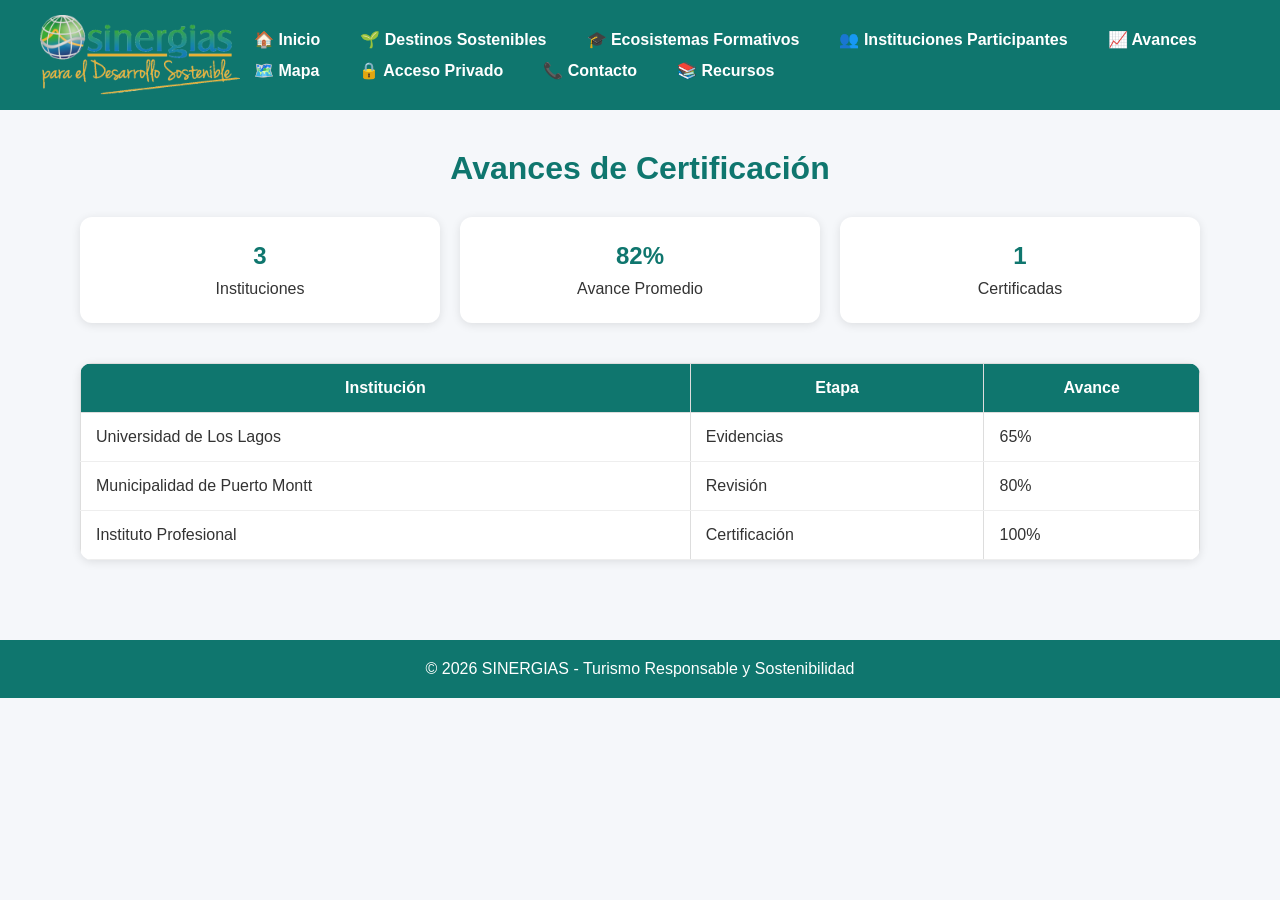
==== pages/avances.html @ 97fa35aa "si" ====
<!DOCTYPE html>
<html lang="es">

<head>
    <meta charset="UTF-8">
    <meta name="viewport" content="width=device-width, initial-scale=1.0">
    <title>Avances - SINERGIAS</title>

    <link rel="stylesheet" href="../css/styles.css">
</head>

<body>

    <header>

        <div class="logo">
            <img src="../assets/logo.png" alt="Logo SINERGIAS">
        </div>

        <nav>
            <ul>
                <li><a href="../index.html">🏠 Inicio</a></li>

                <li>
                    <a href="destinos.html">
                        🌱 Destinos Sostenibles
                    </a>
                </li>

                <li>
                    <a href="ecosistemas.html">
                        🎓 Ecosistemas Formativos
                    </a>
                </li>

                <li>
                    <a href="participantes.html">
                        👥 Instituciones Participantes
                    </a>
                </li>

                <li>
                    <a href="avances.html">
                        📈 Avances
                    </a>
                </li>

                <li>
                    <a href="mapa.html">
                        🗺️ Mapa
                    </a>
                </li>

                <li>
                    <a href="privada.html">
                        🔒 Acceso Privado
                    </a>
                </li>

                <li>
                    <a href="contacto.html">
                        📞 Contacto
                    </a>
                </li>

                <li><a href="recursos.html">📚 Recursos</a></li>
            </ul>
        </nav>

    </header>

    <main class="container">

        <h1>Avances de Certificación</h1>

        <div class="dashboard-cards">

            <div class="dashboard-card">
                <h2 id="totalInstituciones">0</h2>
                <p>Instituciones</p>
            </div>

            <div class="dashboard-card">
                <h2 id="promedioAvance">0%</h2>
                <p>Avance Promedio</p>
            </div>

            <div class="dashboard-card">
                <h2 id="certificadas">0</h2>
                <p>Certificadas</p>
            </div>

        </div>

        <table>

            <thead>
                <tr>
                    <th>Institución</th>
                    <th>Etapa</th>
                    <th>Avance</th>
                </tr>
            </thead>

            <tbody id="tablaAvances"></tbody>

        </table>

    </main>

    <footer>
        <p>
            © 2026 SINERGIAS - Turismo Responsable y Sostenibilidad
        </p>
    </footer>

    <script src="../js/avances.js"></script>

</body>

</html>
---- css/styles.css ----
* {
    margin: 0;
    padding: 0;
    box-sizing: border-box;
}

body {
    font-family: Arial, sans-serif;
    background: #f5f7fa;
    color: #333;
}

header {
    background: #0f766e;
    color: white;
    padding: 15px 40px;

    display: flex;
    justify-content: space-between;
    align-items: center;
}

.logo {
    display: flex;
    align-items: center;
}

.logo img {
    height: 80px;
    width: auto;
    display: block;
}

nav ul {
    list-style: none;
    display: flex;
    gap: 12px;
    align-items: center;
    flex-wrap: wrap;
}

nav a {
    text-decoration: none;
    color: white;
    font-weight: 600;
    padding: 10px 14px;
    border-radius: 8px;
    transition: all 0.3s ease;
}

nav a:hover {
    background: rgba(255, 255, 255, 0.15);
    transform: translateY(-2px);
}

.hero {
    text-align: center;
    padding: 80px 20px;
}

.hero h1 {
    font-size: 3rem;
    margin-bottom: 20px;
}

.hero p {
    max-width: 700px;
    margin: auto;
    margin-bottom: 30px;
}

.hero-buttons {
    display: flex;
    justify-content: center;
    gap: 15px;
}

button {
    background: #0f766e;
    color: white;
    border: none;
    padding: 12px 20px;
    cursor: pointer;
    border-radius: 8px;
}

button:hover {
    opacity: 0.9;
}

.initiatives,
.stats,
.integration-grid {
    display: grid;
    gap: 20px;
}

.initiatives {
    grid-template-columns: repeat(auto-fit, minmax(280px, 1fr));
    padding: 40px;
}

.stats {
    grid-template-columns: repeat(auto-fit, minmax(200px, 1fr));
    padding: 40px;
}

.integration {
    padding: 40px;
}

.integration h2 {
    text-align: center;
    margin-bottom: 30px;
}

.integration-grid {
    grid-template-columns: repeat(auto-fit, minmax(250px, 1fr));
}

.card,
.stat-card {
    background: white;
    padding: 25px;
    border-radius: 12px;

    box-shadow: 0 2px 10px rgba(0, 0, 0, 0.1);
}

.stat-card {
    text-align: center;
}

.stat-card h2 {
    color: #0f766e;
    margin-bottom: 10px;
}

footer {
    background: #0f766e;
    color: white;
    text-align: center;
    padding: 20px;
    margin-top: 40px;
}

@media(max-width: 768px) {

    header {
        flex-direction: column;
        gap: 15px;
    }

    nav ul {
        flex-wrap: wrap;
        justify-content: center;
        gap: 12px;
    }

    .hero h1 {
        font-size: 2rem;
    }

    .hero-buttons {
        flex-direction: column;
        align-items: center;
    }

}

.container {
    padding: 40px;
}

.form-card {
    background: white;
    padding: 20px;
    border-radius: 10px;

    display: flex;
    flex-wrap: wrap;
    gap: 10px;

    margin-bottom: 30px;
}

.form-card input {
    padding: 10px;
    flex: 1;
}

table {
    width: 100%;
    border-collapse: collapse;
    background: white;
}

th,
td {
    padding: 12px;
    border: 1px solid #ddd;
}

th {
    background: #0f766e;
    color: white;
}

.btn-link {

    background: #0f766e;
    color: white;

    text-decoration: none;

    padding: 12px 20px;

    border-radius: 8px;

    display: inline-block;
}

.btn-link:hover {
    opacity: .9;
}

.btn-editar {
    background: #f59e0b;
    margin-right: 5px;
}

.btn-eliminar {
    background: #dc2626;
}

.container {
    max-width: 1200px;
    margin: auto;
    padding: 40px;
}

.container h1 {
    margin-bottom: 30px;
    text-align: center;
    color: #0f766e;
}

.dashboard-cards {
    display: grid;
    grid-template-columns: repeat(auto-fit, minmax(220px, 1fr));
    gap: 20px;
    margin-bottom: 40px;
}

.dashboard-card {
    background: white;
    padding: 25px;
    border-radius: 12px;
    text-align: center;
    box-shadow: 0 2px 10px rgba(0, 0, 0, 0.1);
}

.dashboard-card h2 {
    color: #0f766e;
    margin-bottom: 10px;
}

table {
    width: 100%;
    background: white;
    border-collapse: collapse;
    border-radius: 12px;
    overflow: hidden;
    box-shadow: 0 2px 10px rgba(0, 0, 0, 0.1);
}

th {
    background: #0f766e;
    color: white;
    padding: 15px;
}

td {
    padding: 15px;
    border-bottom: 1px solid #eee;
}

tr:hover {
    background: #f7f7f7;
}

.map-container {
    margin: 30px 0;
}

.fake-map {

    background: white;

    height: 350px;

    border-radius: 12px;

    display: flex;
    flex-direction: column;
    justify-content: center;
    align-items: center;

    box-shadow: 0 2px 10px rgba(0, 0, 0, .1);

    text-align: center;
}

.instituciones-grid {

    margin-top: 30px;

    display: grid;

    grid-template-columns:
        repeat(auto-fit, minmax(280px, 1fr));

    gap: 20px;
}

.institucion-card {

    background: white;

    padding: 20px;

    border-radius: 12px;

    box-shadow: 0 2px 10px rgba(0, 0, 0, .1);
}

.institucion-card h3 {
    margin-bottom: 10px;
    color: #0f766e;
}

.institucion-card p {
    margin-bottom: 8px;
}

#map {
    width: 100%;
    height: 500px;
    border-radius: 12px;
    box-shadow: 0 2px 10px rgba(0, 0, 0, .1);
}

.alert-card {

    background: #fff3cd;

    border-left: 5px solid #f59e0b;

    padding: 15px;

    margin-bottom: 10px;

    border-radius: 8px;
}
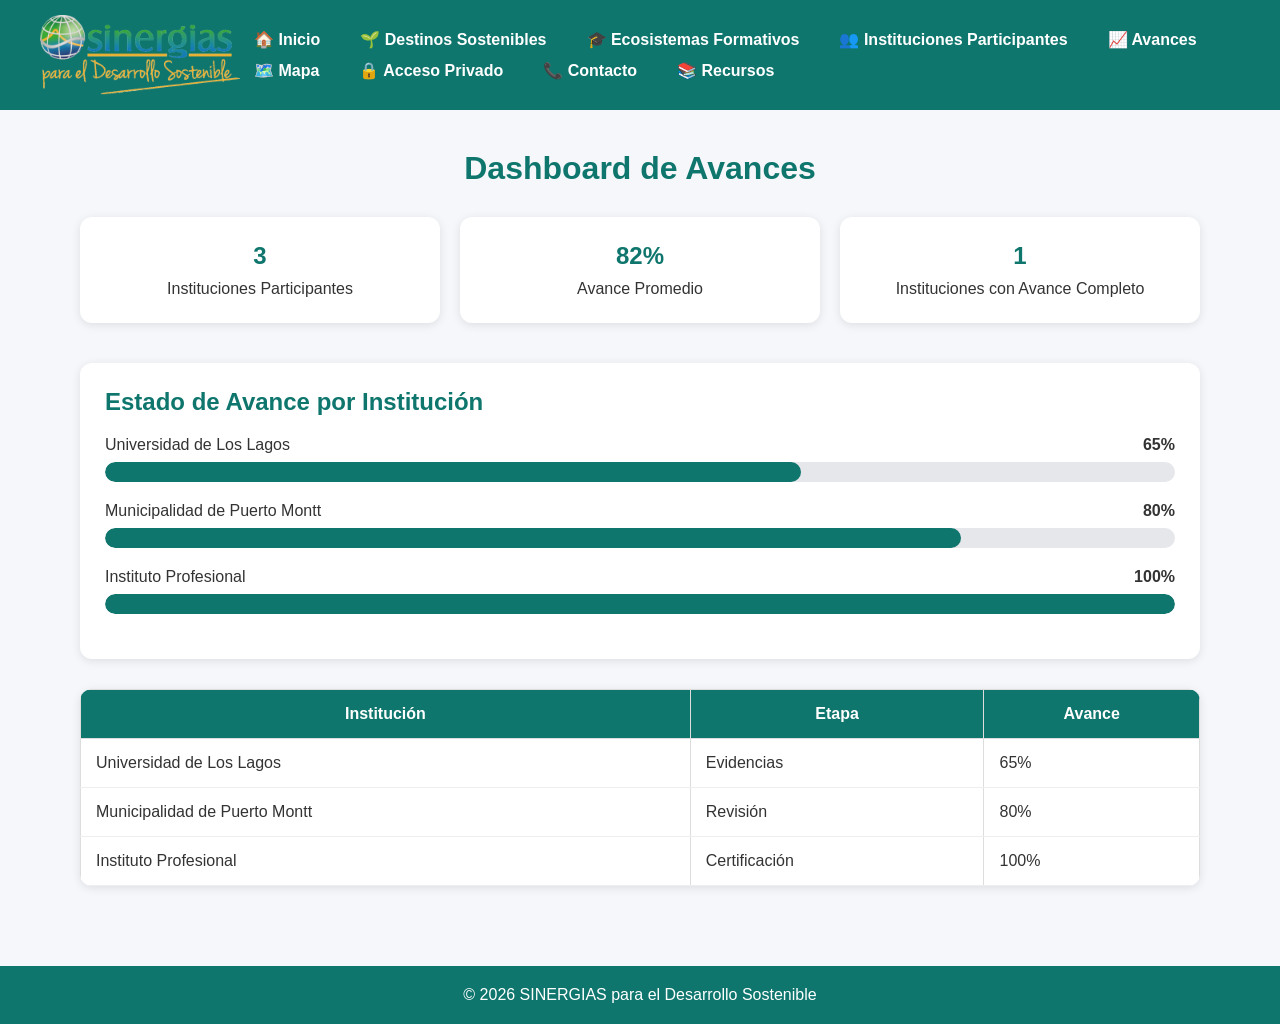
==== commit 355d8a50: "AE" ====
--- a/pages/avances.html
+++ b/pages/avances.html
@@ -71,13 +71,13 @@
 
     <main class="container">
 
-        <h1>Avances de Certificación</h1>
+        <h1>Dashboard de Avances</h1>
 
         <div class="dashboard-cards">
 
             <div class="dashboard-card">
                 <h2 id="totalInstituciones">0</h2>
-                <p>Instituciones</p>
+                <p>Instituciones Participantes</p>
             </div>
 
             <div class="dashboard-card">
@@ -87,10 +87,18 @@
 
             <div class="dashboard-card">
                 <h2 id="certificadas">0</h2>
-                <p>Certificadas</p>
+                <p>Instituciones con Avance Completo</p>
             </div>
 
         </div>
+
+        <section class="avance-visual">
+
+            <h2>Estado de Avance por Institución</h2>
+
+            <div id="barrasAvance"></div>
+
+        </section>
 
         <table>
 
@@ -110,7 +118,7 @@
 
     <footer>
         <p>
-            © 2026 SINERGIAS - Turismo Responsable y Sostenibilidad
+            © 2026 SINERGIAS para el Desarrollo Sostenible
         </p>
     </footer>
 
--- a/css/styles.css
+++ b/css/styles.css
@@ -51,6 +51,11 @@
 nav a:hover {
     background: rgba(255, 255, 255, 0.15);
     transform: translateY(-2px);
+}
+
+.home-content {
+    max-width: 1200px;
+    margin: 0 auto;
 }
 
 .hero {
@@ -97,16 +102,16 @@
 
 .initiatives {
     grid-template-columns: repeat(auto-fit, minmax(280px, 1fr));
-    padding: 40px;
+    padding: 40px 20px;
 }
 
 .stats {
     grid-template-columns: repeat(auto-fit, minmax(200px, 1fr));
-    padding: 40px;
+    padding: 40px 20px;
 }
 
 .integration {
-    padding: 40px;
+    padding: 40px 20px;
 }
 
 .integration h2 {
@@ -116,6 +121,12 @@
 
 .integration-grid {
     grid-template-columns: repeat(auto-fit, minmax(250px, 1fr));
+}
+
+.card-section {
+    max-width: 900px;
+    margin: 0 auto;
+    padding: 0 20px;
 }
 
 .card,
@@ -361,4 +372,41 @@
     margin-bottom: 10px;
 
     border-radius: 8px;
+}
+
+.avance-visual{
+    background:white;
+    padding:25px;
+    border-radius:12px;
+    margin-bottom:30px;
+    box-shadow:0 2px 10px rgba(0,0,0,.1);
+}
+
+.avance-visual h2{
+    margin-bottom:20px;
+    color:#0f766e;
+}
+
+.avance-item{
+    margin-bottom:20px;
+}
+
+.avance-header{
+    display:flex;
+    justify-content:space-between;
+    margin-bottom:8px;
+}
+
+.barra-fondo{
+    width:100%;
+    height:20px;
+    background:#e5e7eb;
+    border-radius:10px;
+    overflow:hidden;
+}
+
+.barra-progreso{
+    height:100%;
+    background:#0f766e;
+    border-radius:10px;
 }
